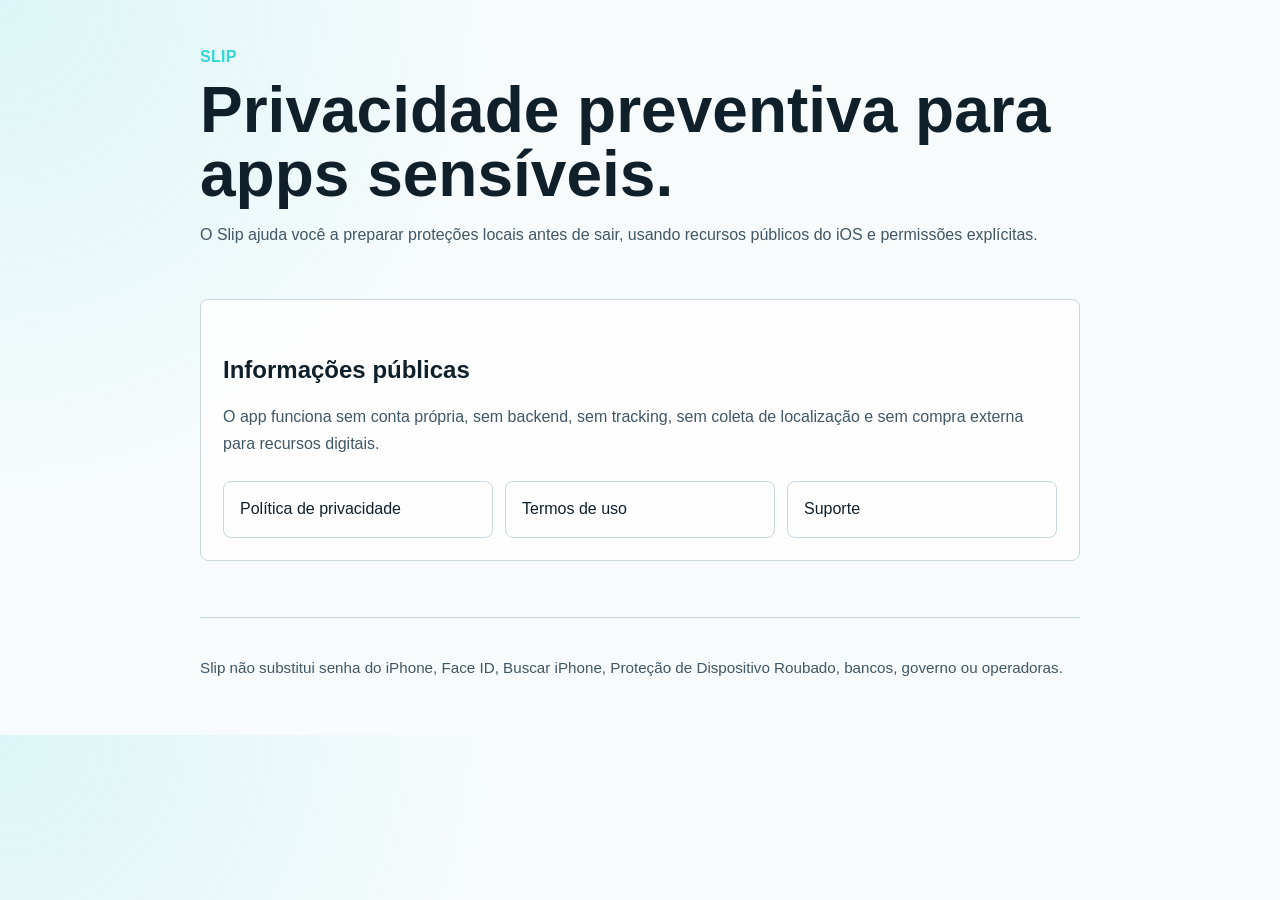
==== index.html @ bfa809eb "Publish Slip legal pages" ====
<!doctype html>
<html lang="pt-BR">
<head>
  <meta charset="utf-8">
  <meta name="viewport" content="width=device-width, initial-scale=1">
  <title>Slip</title>
  <meta name="description" content="Slip: privacidade preventiva para apps sensíveis em locais públicos.">
  <link rel="stylesheet" href="assets/site.css">
</head>
<body>
  <header>
    <div class="brand">Slip</div>
    <h1>Privacidade preventiva para apps sensíveis.</h1>
    <p>O Slip ajuda você a preparar proteções locais antes de sair, usando recursos públicos do iOS e permissões explícitas.</p>
  </header>
  <main>
    <section class="panel" aria-labelledby="legal-title">
      <h2 id="legal-title">Informações públicas</h2>
      <p>O app funciona sem conta própria, sem backend, sem tracking, sem coleta de localização e sem compra externa para recursos digitais.</p>
      <div class="links">
        <a href="privacy/">Política de privacidade</a>
        <a href="terms/">Termos de uso</a>
        <a href="support/">Suporte</a>
      </div>
    </section>
  </main>
  <footer>
    <p>Slip não substitui senha do iPhone, Face ID, Buscar iPhone, Proteção de Dispositivo Roubado, bancos, governo ou operadoras.</p>
  </footer>
</body>
</html>
---- assets/site.css ----
:root {
  color-scheme: light dark;
  --bg: #061016;
  --surface: #0d1b24;
  --text: #eef7fb;
  --muted: #aec0ca;
  --accent: #31d6d6;
  --line: #254355;
  --max: 880px;
}

* {
  box-sizing: border-box;
}

body {
  margin: 0;
  background: radial-gradient(circle at top left, rgba(49, 214, 214, 0.14), transparent 34%), var(--bg);
  color: var(--text);
  font-family: -apple-system, BlinkMacSystemFont, "SF Pro Text", "Segoe UI", sans-serif;
  line-height: 1.65;
}

header,
main,
footer {
  width: min(var(--max), calc(100% - 40px));
  margin: 0 auto;
}

header {
  padding: 44px 0 24px;
}

main {
  padding: 10px 0 56px;
}

footer {
  border-top: 1px solid var(--line);
  color: var(--muted);
  padding: 22px 0 40px;
  font-size: 0.95rem;
}

.brand {
  color: var(--accent);
  font-weight: 700;
  letter-spacing: 0.02em;
  text-transform: uppercase;
}

h1 {
  margin: 8px 0 12px;
  font-size: clamp(2.1rem, 5vw, 4rem);
  line-height: 1;
}

h2 {
  margin-top: 34px;
  line-height: 1.2;
}

p,
li {
  color: var(--muted);
}

a {
  color: var(--accent);
}

.panel {
  background: color-mix(in srgb, var(--surface) 88%, transparent);
  border: 1px solid var(--line);
  border-radius: 8px;
  padding: 22px;
}

.links {
  display: grid;
  gap: 12px;
  grid-template-columns: repeat(auto-fit, minmax(190px, 1fr));
  margin-top: 24px;
}

.links a {
  border: 1px solid var(--line);
  border-radius: 8px;
  color: var(--text);
  padding: 14px 16px;
  text-decoration: none;
}

.links a:hover {
  border-color: var(--accent);
}

@media (prefers-color-scheme: light) {
  :root {
    --bg: #f7fbfc;
    --surface: #ffffff;
    --text: #10202b;
    --muted: #405766;
    --line: #c9d7df;
  }
}
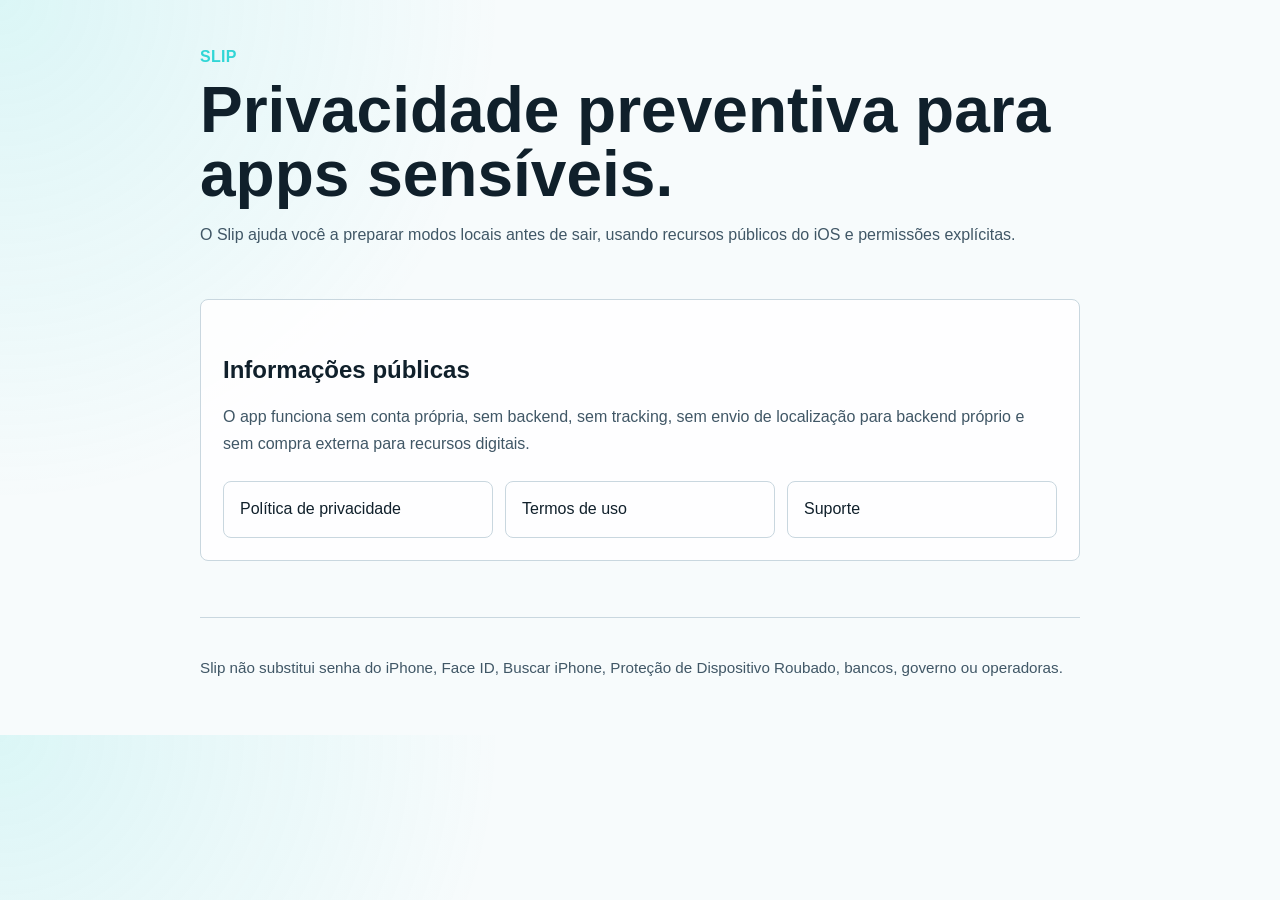
==== commit d6e1221e: "docs: refresh Slip legal pages" ====
--- a/index.html
+++ b/index.html
@@ -11,12 +11,12 @@
   <header>
     <div class="brand">Slip</div>
     <h1>Privacidade preventiva para apps sensíveis.</h1>
-    <p>O Slip ajuda você a preparar proteções locais antes de sair, usando recursos públicos do iOS e permissões explícitas.</p>
+    <p>O Slip ajuda você a preparar modos locais antes de sair, usando recursos públicos do iOS e permissões explícitas.</p>
   </header>
   <main>
     <section class="panel" aria-labelledby="legal-title">
       <h2 id="legal-title">Informações públicas</h2>
-      <p>O app funciona sem conta própria, sem backend, sem tracking, sem coleta de localização e sem compra externa para recursos digitais.</p>
+      <p>O app funciona sem conta própria, sem backend, sem tracking, sem envio de localização para backend próprio e sem compra externa para recursos digitais.</p>
       <div class="links">
         <a href="privacy/">Política de privacidade</a>
         <a href="terms/">Termos de uso</a>
